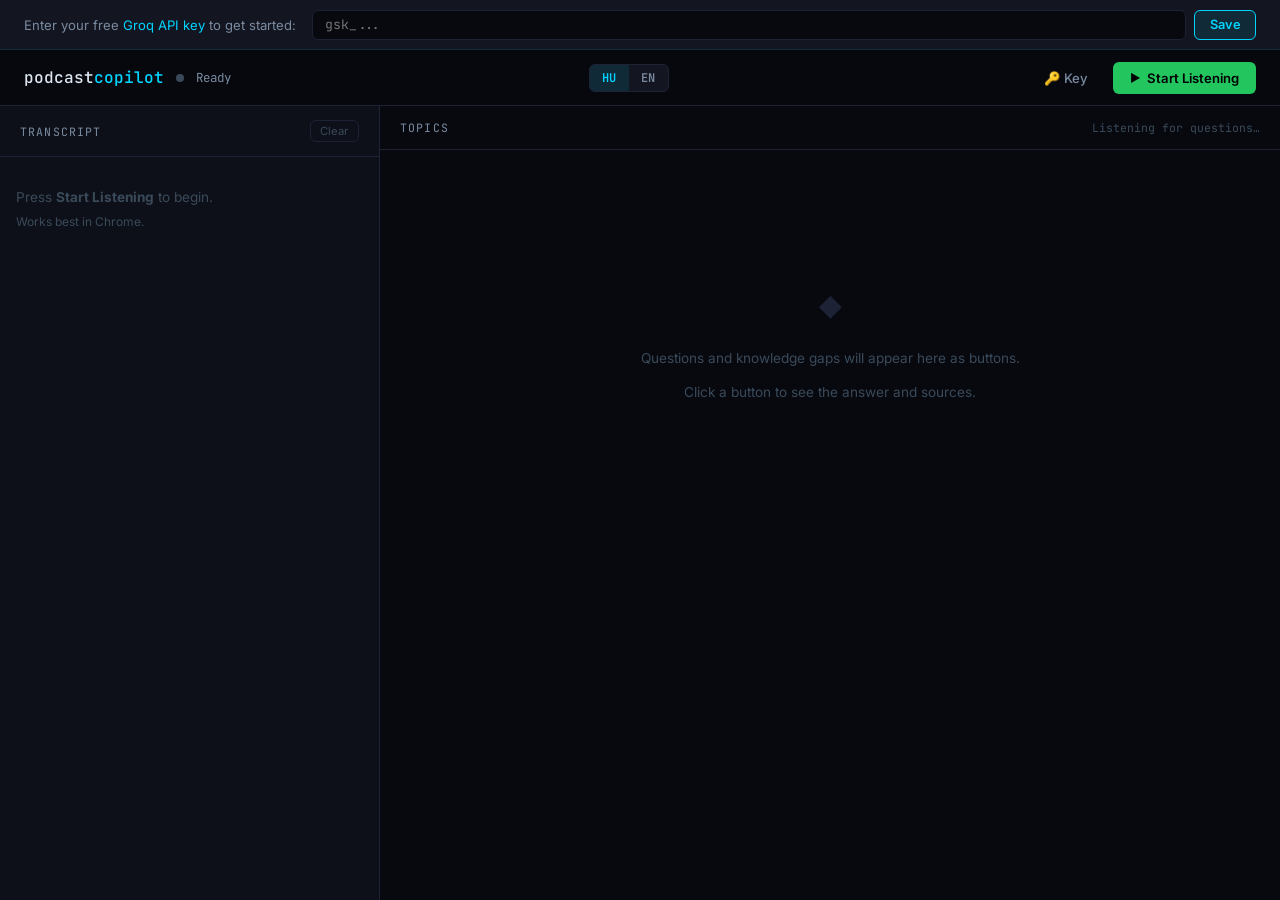
==== PodcastCopilot/index.html @ 1c6a1848 "Add PodcastCopilot app Real-time podcast Q&A assistant using Groq API (free tier). Fully static — no" ====
<!DOCTYPE html>
<html lang="en">
<head>
  <meta charset="UTF-8" />
  <meta name="viewport" content="width=device-width, initial-scale=1.0" />
  <title>PodcastCopilot</title>
  <link rel="stylesheet" href="src/styles.css" />
  <link rel="preconnect" href="https://fonts.googleapis.com" />
  <link href="https://fonts.googleapis.com/css2?family=Inter:wght@300;400;500;600&family=JetBrains+Mono:wght@400;500&display=swap" rel="stylesheet" />
</head>
<body>

  <!-- API KEY SETUP BAR -->
  <div class="setup-bar" id="setup-bar">
    <span class="setup-label">Enter your free <a href="https://console.groq.com/keys" target="_blank" rel="noopener">Groq API key</a> to get started:</span>
    <div class="setup-input-row">
      <input type="password" class="setup-input" id="api-key-input" placeholder="gsk_..." autocomplete="off" />
      <button class="setup-save-btn" id="save-key-btn">Save</button>
    </div>
  </div>

  <!-- HEADER -->
  <header class="header">
    <div class="header-left">
      <span class="logo">podcast<span class="accent">copilot</span></span>
      <div class="status-dot" id="status-dot"></div>
      <span class="status-text" id="status-text">Ready</span>
    </div>
    <div class="header-center">
      <div class="lang-toggle">
        <button class="lang-btn active" data-lang="hu-HU">HU</button>
        <button class="lang-btn" data-lang="en-US">EN</button>
      </div>
    </div>
    <div class="header-right">
      <button class="ctrl-btn key-btn" id="change-key-btn" title="Change API key">&#128273; Key</button>
      <button class="ctrl-btn start-btn" id="start-btn">
        <span class="btn-icon">&#9654;</span> Start Listening
      </button>
      <button class="ctrl-btn stop-btn hidden" id="stop-btn">
        <span class="btn-icon">&#9632;</span> Stop
      </button>
    </div>
  </header>

  <div class="layout">

    <!-- LEFT: Transcript -->
    <aside class="transcript-panel">
      <div class="panel-header">
        <span class="panel-title">Transcript</span>
        <button class="clear-btn" id="clear-transcript">Clear</button>
      </div>

      <!-- Summary of older context -->
      <div class="summary-block hidden" id="summary-block">
        <div class="summary-header">
          <span class="summary-label">&#9654; Earlier context</span>
          <button class="delete-summary-btn" id="delete-summary" title="Delete summary">&#10005;</button>
        </div>
        <p class="summary-text" id="summary-text"></p>
      </div>

      <!-- Live transcript -->
      <div class="transcript-scroll" id="transcript-scroll">
        <div class="transcript-empty" id="transcript-empty">
          Press <strong>Start Listening</strong> to begin.<br/>
          <span class="transcript-hint">Works best in Chrome.</span>
        </div>
        <div id="transcript-lines"></div>
        <div class="interim-line" id="interim-line"></div>
      </div>
    </aside>

    <!-- RIGHT: Topics -->
    <main class="topics-panel">
      <div class="panel-header">
        <span class="panel-title">Topics</span>
        <span class="panel-hint" id="topic-count">Listening for questions…</span>
      </div>

      <div class="topics-empty" id="topics-empty">
        <div class="topics-empty-icon">&#9670;</div>
        <p>Questions and knowledge gaps will appear here as buttons.</p>
        <p>Click a button to see the answer and sources.</p>
      </div>

      <div class="topics-list" id="topics-list"></div>
    </main>

  </div>

  <!-- TOPIC CARD TEMPLATE (hidden) -->
  <template id="topic-card-template">
    <div class="topic-card">
      <div class="topic-card-header">
        <div class="topic-card-meta">
          <span class="topic-card-time"></span>
          <div class="topic-expiry-bar"><div class="topic-expiry-fill"></div></div>
        </div>
        <button class="topic-dismiss" title="Dismiss">&#10005;</button>
      </div>
      <p class="topic-question"></p>
      <div class="topic-answer hidden">
        <div class="topic-answer-text"></div>
        <div class="topic-sources"></div>
      </div>
    </div>
  </template>

  <!-- TOPIC BUTTON TEMPLATE (hidden) -->
  <template id="topic-btn-template">
    <button class="topic-btn">
      <span class="topic-btn-label"></span>
      <span class="topic-btn-dot"></span>
    </button>
  </template>

  <script src="src/app.js"></script>
</body>
</html>
---- PodcastCopilot/src/styles.css ----
/* ================================================
   PodcastCopilot — styles
   ================================================ */

:root {
  --bg:          #07090f;
  --bg-panel:    #0d1018;
  --bg-card:     #131620;
  --bg-card-h:   #181c2a;
  --border:      #1e2235;
  --accent:      #00d4ff;
  --accent-dim:  rgba(0, 212, 255, 0.1);
  --accent-glow: rgba(0, 212, 255, 0.2);
  --green:       #22c55e;
  --green-dim:   rgba(34, 197, 94, 0.12);
  --red:         #ef4444;
  --amber:       #f59e0b;
  --text:        #dde6f0;
  --text-muted:  #7a8ba0;
  --text-dim:    #3a4a5a;
  --font:        'Inter', system-ui, sans-serif;
  --mono:        'JetBrains Mono', monospace;
  --radius:      10px;
  --radius-sm:   6px;
  --transition:  0.2s ease;
}

*, *::before, *::after { box-sizing: border-box; margin: 0; padding: 0; }
html { height: 100%; overflow: hidden; }
body {
  height: 100%;
  overflow: hidden;
  background: var(--bg);
  color: var(--text);
  font-family: var(--font);
  display: flex;
  flex-direction: column;
}

/* ── Setup bar ───────────────────────────────────────────────────────────── */
.setup-bar {
  display: flex;
  align-items: center;
  gap: 1rem;
  padding: 0.6rem 1.5rem;
  background: var(--bg-card);
  border-bottom: 1px solid var(--accent-dim);
  flex-shrink: 0;
  flex-wrap: wrap;
}
.setup-label {
  font-size: 0.82rem;
  color: var(--text-muted);
  white-space: nowrap;
}
.setup-label a {
  color: var(--accent);
  text-decoration: none;
}
.setup-label a:hover { text-decoration: underline; }
.setup-input-row {
  display: flex;
  gap: 0.5rem;
  flex: 1;
  min-width: 260px;
}
.setup-input {
  flex: 1;
  background: var(--bg);
  border: 1px solid var(--border);
  border-radius: var(--radius-sm);
  color: var(--text);
  font-family: var(--mono);
  font-size: 0.82rem;
  padding: 0.35rem 0.75rem;
  outline: none;
  transition: border-color var(--transition);
}
.setup-input:focus { border-color: var(--accent); }
.setup-save-btn {
  background: var(--accent-dim);
  border: 1px solid var(--accent);
  border-radius: var(--radius-sm);
  color: var(--accent);
  font-size: 0.8rem;
  font-weight: 600;
  padding: 0.35rem 0.9rem;
  cursor: pointer;
  transition: all var(--transition);
  font-family: var(--font);
  white-space: nowrap;
}
.setup-save-btn:hover { background: var(--accent); color: #000; }

/* Key button in header */
.key-btn {
  background: transparent;
  border-color: var(--border);
  color: var(--text-muted);
  font-size: 0.75rem;
}
.key-btn:hover { border-color: var(--accent); color: var(--accent); }

/* ── Header ──────────────────────────────────────────────────────────────── */
.header {
  display: flex;
  align-items: center;
  justify-content: space-between;
  padding: 0 1.5rem;
  height: 56px;
  border-bottom: 1px solid var(--border);
  background: rgba(7, 9, 15, 0.9);
  backdrop-filter: blur(12px);
  flex-shrink: 0;
  gap: 1rem;
}
.header-left  { display: flex; align-items: center; gap: 0.75rem; }
.header-center { display: flex; align-items: center; }
.header-right { display: flex; align-items: center; gap: 0.5rem; }

.logo {
  font-family: var(--mono);
  font-size: 1rem;
  font-weight: 500;
  color: var(--text);
}
.logo .accent { color: var(--accent); }

/* Status indicator */
.status-dot {
  width: 8px; height: 8px;
  border-radius: 50%;
  background: var(--text-dim);
  transition: background var(--transition), box-shadow var(--transition);
}
.status-dot.listening {
  background: var(--green);
  box-shadow: 0 0 8px var(--green);
  animation: pulse 2s infinite;
}
.status-dot.analyzing {
  background: var(--amber);
  box-shadow: 0 0 8px var(--amber);
}
@keyframes pulse {
  0%, 100% { opacity: 1; }
  50%       { opacity: 0.5; }
}
.status-text {
  font-size: 0.78rem;
  color: var(--text-muted);
  font-family: var(--mono);
}

/* Language toggle */
.lang-toggle {
  display: flex;
  background: var(--bg-card);
  border: 1px solid var(--border);
  border-radius: var(--radius-sm);
  overflow: hidden;
}
.lang-btn {
  background: none;
  border: none;
  color: var(--text-muted);
  font-size: 0.75rem;
  font-weight: 600;
  font-family: var(--mono);
  padding: 0.3rem 0.75rem;
  cursor: pointer;
  transition: all var(--transition);
  letter-spacing: 0.04em;
}
.lang-btn.active {
  background: var(--accent-dim);
  color: var(--accent);
}
.lang-btn:hover:not(.active) { color: var(--text); }

/* Control buttons */
.ctrl-btn {
  display: inline-flex;
  align-items: center;
  gap: 0.4rem;
  padding: 0.45rem 1rem;
  border-radius: var(--radius-sm);
  font-size: 0.82rem;
  font-weight: 500;
  cursor: pointer;
  border: 1.5px solid transparent;
  transition: all var(--transition);
  font-family: var(--font);
}
.start-btn {
  background: var(--green);
  color: #000;
  font-weight: 600;
}
.start-btn:hover { background: #16a34a; }
.stop-btn {
  background: transparent;
  border-color: var(--red);
  color: var(--red);
}
.stop-btn:hover { background: rgba(239, 68, 68, 0.1); }
.btn-icon { font-size: 0.7rem; }
.hidden { display: none !important; }

/* ── Layout ───────────────────────────────────────────────────────────────── */
.layout {
  display: grid;
  grid-template-columns: 380px 1fr;
  flex: 1;
  overflow: hidden;
}

/* ── Panel headers ────────────────────────────────────────────────────────── */
.panel-header {
  display: flex;
  align-items: center;
  justify-content: space-between;
  padding: 0.85rem 1.25rem;
  border-bottom: 1px solid var(--border);
  flex-shrink: 0;
}
.panel-title {
  font-size: 0.72rem;
  font-family: var(--mono);
  text-transform: uppercase;
  letter-spacing: 0.1em;
  color: var(--text-muted);
}
.panel-hint {
  font-size: 0.72rem;
  color: var(--text-dim);
  font-family: var(--mono);
}
.clear-btn {
  font-size: 0.7rem;
  color: var(--text-dim);
  background: none;
  border: 1px solid var(--border);
  border-radius: var(--radius-sm);
  padding: 0.2rem 0.6rem;
  cursor: pointer;
  transition: all var(--transition);
  font-family: var(--font);
}
.clear-btn:hover { color: var(--red); border-color: var(--red); }

/* ── Transcript panel ─────────────────────────────────────────────────────── */
.transcript-panel {
  display: flex;
  flex-direction: column;
  border-right: 1px solid var(--border);
  background: var(--bg-panel);
  overflow: hidden;
}

/* Summary block */
.summary-block {
  margin: 0.75rem;
  background: var(--bg-card);
  border: 1px solid var(--border);
  border-left: 3px solid var(--accent);
  border-radius: var(--radius);
  overflow: hidden;
  flex-shrink: 0;
}
.summary-header {
  display: flex;
  align-items: center;
  justify-content: space-between;
  padding: 0.5rem 0.75rem;
  border-bottom: 1px solid var(--border);
}
.summary-label {
  font-size: 0.68rem;
  font-family: var(--mono);
  color: var(--accent);
  text-transform: uppercase;
  letter-spacing: 0.08em;
  cursor: pointer;
  user-select: none;
}
.delete-summary-btn {
  background: none;
  border: none;
  color: var(--text-dim);
  font-size: 0.75rem;
  cursor: pointer;
  padding: 0.1rem 0.3rem;
  border-radius: 3px;
  transition: color var(--transition);
}
.delete-summary-btn:hover { color: var(--red); }
.summary-text {
  font-size: 0.82rem;
  color: var(--text-muted);
  line-height: 1.7;
  padding: 0.6rem 0.75rem;
}

/* Transcript scroll area */
.transcript-scroll {
  flex: 1;
  overflow-y: auto;
  padding: 0.75rem;
  scroll-behavior: smooth;
}
.transcript-scroll::-webkit-scrollbar { width: 4px; }
.transcript-scroll::-webkit-scrollbar-track { background: transparent; }
.transcript-scroll::-webkit-scrollbar-thumb { background: var(--border); border-radius: 2px; }

.transcript-empty {
  color: var(--text-dim);
  font-size: 0.85rem;
  line-height: 1.8;
  padding: 1rem 0.25rem;
}
.transcript-hint { font-size: 0.75rem; color: var(--text-dim); }

.transcript-line {
  font-size: 0.875rem;
  color: var(--text-muted);
  line-height: 1.75;
  padding: 0.15rem 0;
  border-left: 2px solid transparent;
  padding-left: 0.6rem;
  transition: color var(--transition);
}
.transcript-line.fresh {
  color: var(--text);
  border-left-color: var(--accent-dim);
}
.interim-line {
  font-size: 0.875rem;
  color: var(--text-dim);
  line-height: 1.75;
  padding: 0.15rem 0.6rem;
  font-style: italic;
  min-height: 1.4rem;
}

/* ── Topics panel ─────────────────────────────────────────────────────────── */
.topics-panel {
  display: flex;
  flex-direction: column;
  overflow: hidden;
  background: var(--bg);
}

.topics-empty {
  flex: 1;
  display: flex;
  flex-direction: column;
  align-items: center;
  justify-content: center;
  gap: 0.6rem;
  color: var(--text-dim);
  font-size: 0.85rem;
  text-align: center;
  padding: 2rem;
  line-height: 1.8;
}
.topics-empty-icon {
  font-size: 1.5rem;
  color: var(--border);
  margin-bottom: 0.5rem;
}

.topics-list {
  flex: 1;
  overflow-y: auto;
  padding: 1rem;
  display: flex;
  flex-direction: column;
  gap: 0.85rem;
}
.topics-list::-webkit-scrollbar { width: 4px; }
.topics-list::-webkit-scrollbar-track { background: transparent; }
.topics-list::-webkit-scrollbar-thumb { background: var(--border); border-radius: 2px; }

/* ── Topic button (collapsed) ─────────────────────────────────────────────── */
.topic-btn {
  display: flex;
  align-items: center;
  justify-content: space-between;
  gap: 0.75rem;
  width: 100%;
  background: var(--bg-card);
  border: 1px solid var(--border);
  border-radius: var(--radius);
  padding: 0.85rem 1.1rem;
  color: var(--text);
  font-size: 0.9rem;
  font-weight: 500;
  cursor: pointer;
  text-align: left;
  transition: all var(--transition);
  font-family: var(--font);
  animation: slide-in 0.3s ease;
}
@keyframes slide-in {
  from { opacity: 0; transform: translateY(-8px); }
  to   { opacity: 1; transform: none; }
}
.topic-btn:hover {
  border-color: rgba(0, 212, 255, 0.3);
  background: var(--bg-card-h);
  transform: translateY(-1px);
}
.topic-btn.expanded {
  display: none;
}
.topic-btn-dot {
  width: 8px; height: 8px;
  border-radius: 50%;
  background: var(--accent);
  flex-shrink: 0;
  box-shadow: 0 0 6px var(--accent);
  animation: pulse 2s infinite;
}

/* ── Topic card (expanded) ────────────────────────────────────────────────── */
.topic-card {
  background: var(--bg-card);
  border: 1px solid var(--border);
  border-top: 2px solid var(--accent);
  border-radius: var(--radius);
  overflow: hidden;
  animation: slide-in 0.3s ease;
}
.topic-card.hidden { display: none; }

.topic-card-header {
  display: flex;
  align-items: center;
  justify-content: space-between;
  padding: 0.65rem 1rem;
  border-bottom: 1px solid var(--border);
  gap: 0.75rem;
}
.topic-card-meta {
  display: flex;
  align-items: center;
  gap: 0.75rem;
  flex: 1;
}
.topic-card-time {
  font-size: 0.68rem;
  font-family: var(--mono);
  color: var(--text-dim);
  white-space: nowrap;
}

/* Expiry progress bar */
.topic-expiry-bar {
  flex: 1;
  height: 3px;
  background: var(--border);
  border-radius: 2px;
  overflow: hidden;
}
.topic-expiry-fill {
  height: 100%;
  background: var(--accent);
  border-radius: 2px;
  transition: width 1s linear, background 1s;
}
.topic-expiry-fill.warning { background: var(--amber); }
.topic-expiry-fill.critical { background: var(--red); }

.topic-dismiss {
  background: none;
  border: none;
  color: var(--text-dim);
  font-size: 0.8rem;
  cursor: pointer;
  padding: 0.2rem 0.4rem;
  border-radius: 3px;
  transition: color var(--transition);
  flex-shrink: 0;
}
.topic-dismiss:hover { color: var(--red); }

.topic-question {
  font-size: 0.875rem;
  font-weight: 500;
  color: var(--text);
  padding: 0.75rem 1rem 0;
  line-height: 1.6;
}

/* Answer section */
.topic-answer {
  padding: 0.75rem 1rem 1rem;
}
.topic-answer-text {
  font-size: 0.845rem;
  color: var(--text-muted);
  line-height: 1.8;
  margin-bottom: 0.85rem;
}
.topic-sources {
  display: flex;
  flex-direction: column;
  gap: 0.4rem;
}
.source-link {
  display: inline-flex;
  align-items: center;
  gap: 0.4rem;
  font-size: 0.78rem;
  color: var(--accent);
  text-decoration: none;
  transition: opacity var(--transition);
  font-family: var(--mono);
}
.source-link:hover { opacity: 0.75; text-decoration: underline; }
.source-link::before { content: "↗"; font-size: 0.7rem; }

/* Topic wrapper holds both the btn and card */
.topic-wrapper {
  display: flex;
  flex-direction: column;
  gap: 0;
}
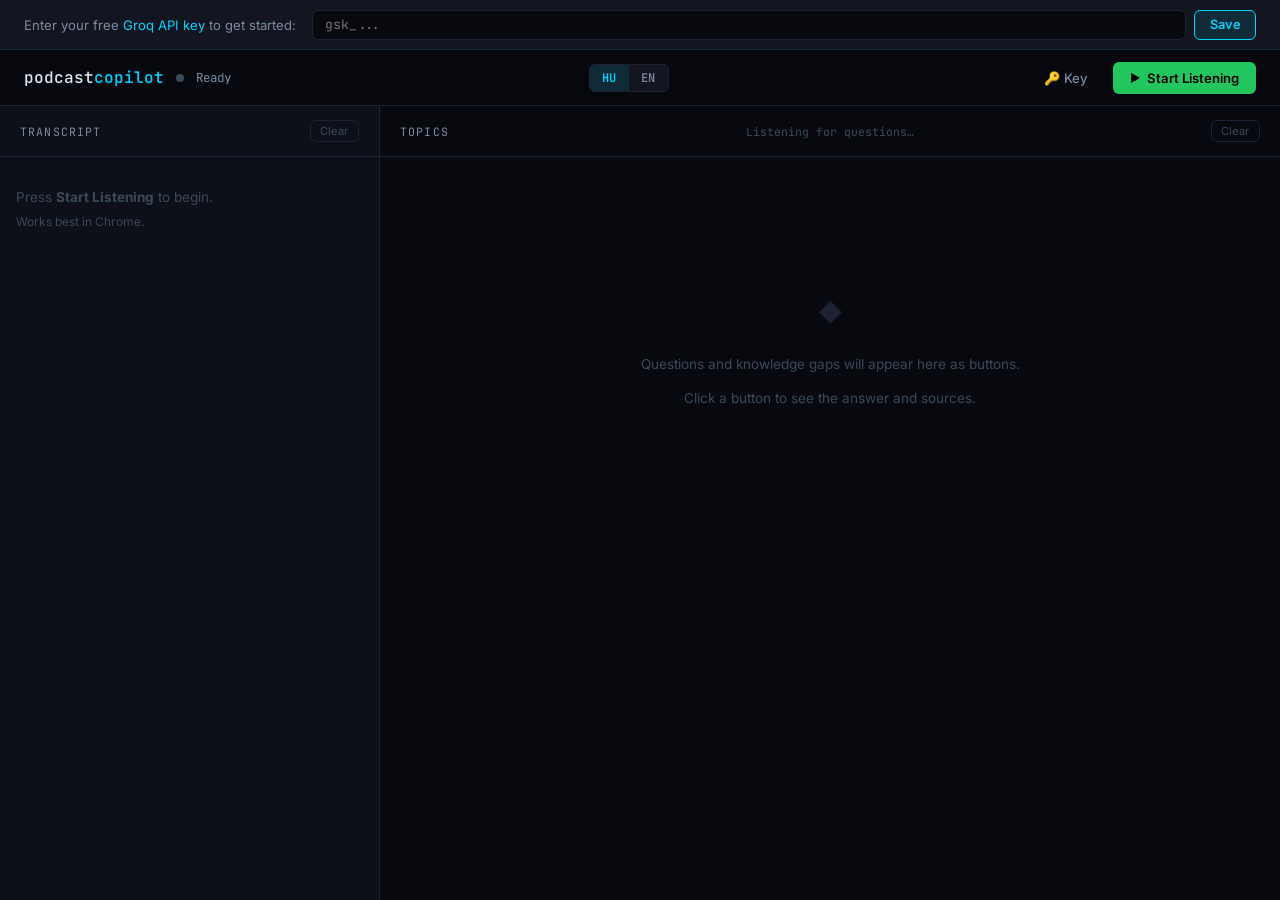
==== commit b2d3f64d: "Add Clear button to Topics panel Co-Authored-By: Claude Sonnet 4.6 <noreply@anthropic.com>" ====
--- a/PodcastCopilot/index.html
+++ b/PodcastCopilot/index.html
@@ -77,6 +77,7 @@
       <div class="panel-header">
         <span class="panel-title">Topics</span>
         <span class="panel-hint" id="topic-count">Listening for questions…</span>
+        <button class="clear-btn" id="clear-topics">Clear</button>
       </div>
 
       <div class="topics-empty" id="topics-empty">
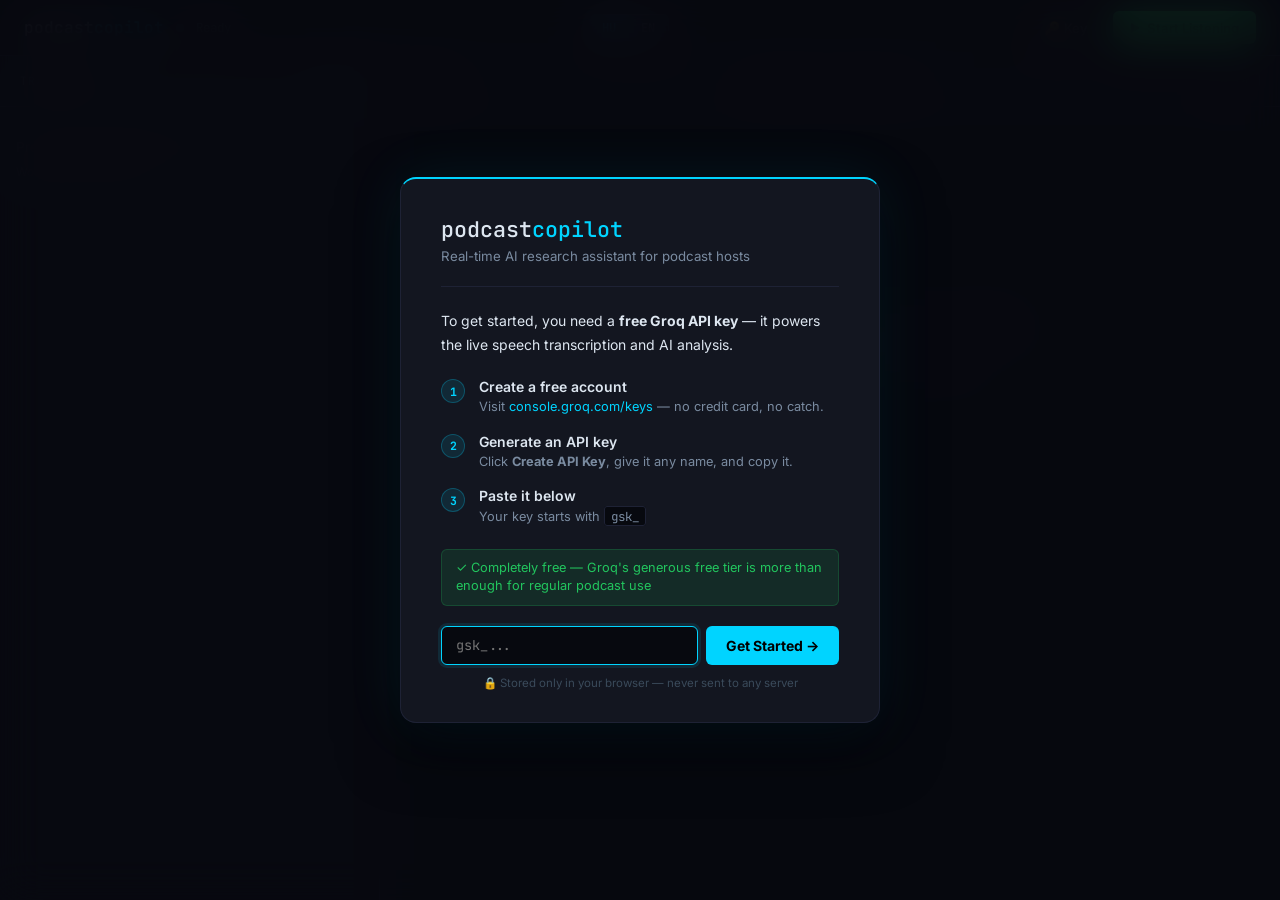
==== commit 15ce9418: "PodcastCopilot: onboarding modal, UI polish, security fixes - Replace thin API key bar with full onb" ====
--- a/PodcastCopilot/index.html
+++ b/PodcastCopilot/index.html
@@ -10,12 +10,48 @@
 </head>
 <body>
 
-  <!-- API KEY SETUP BAR -->
-  <div class="setup-bar" id="setup-bar">
-    <span class="setup-label">Enter your free <a href="https://console.groq.com/keys" target="_blank" rel="noopener">Groq API key</a> to get started:</span>
-    <div class="setup-input-row">
-      <input type="password" class="setup-input" id="api-key-input" placeholder="gsk_..." autocomplete="off" />
-      <button class="setup-save-btn" id="save-key-btn">Save</button>
+  <!-- ONBOARDING OVERLAY -->
+  <div class="onboarding-overlay" id="onboarding-overlay">
+    <div class="onboarding-modal">
+      <button class="onboarding-close hidden" id="onboarding-close" title="Close">&times;</button>
+
+      <div class="onboarding-logo">podcast<span class="accent">copilot</span></div>
+      <p class="onboarding-tagline">Real-time AI research assistant for podcast hosts</p>
+      <div class="onboarding-divider"></div>
+
+      <p class="onboarding-intro">To get started, you need a <strong>free Groq API key</strong> — it powers the live speech transcription and AI analysis.</p>
+
+      <div class="onboarding-steps">
+        <div class="onboarding-step">
+          <span class="step-num">1</span>
+          <div class="step-body">
+            <span class="step-title">Create a free account</span>
+            <span class="step-desc">Visit <a href="https://console.groq.com/keys" target="_blank" rel="noopener">console.groq.com/keys</a> — no credit card, no catch.</span>
+          </div>
+        </div>
+        <div class="onboarding-step">
+          <span class="step-num">2</span>
+          <div class="step-body">
+            <span class="step-title">Generate an API key</span>
+            <span class="step-desc">Click <strong>Create API Key</strong>, give it any name, and copy it.</span>
+          </div>
+        </div>
+        <div class="onboarding-step">
+          <span class="step-num">3</span>
+          <div class="step-body">
+            <span class="step-title">Paste it below</span>
+            <span class="step-desc">Your key starts with <code>gsk_</code></span>
+          </div>
+        </div>
+      </div>
+
+      <div class="free-badge">&#10003; Completely free &mdash; Groq's generous free tier is more than enough for regular podcast use</div>
+
+      <div class="onboarding-input-row">
+        <input type="password" id="api-key-input" class="onboarding-key-input" placeholder="gsk_..." autocomplete="off" spellcheck="false" />
+        <button id="save-key-btn" class="onboarding-save-btn">Get Started &rarr;</button>
+      </div>
+      <p class="onboarding-privacy">&#128274; Stored only in your browser &mdash; never sent to any server</p>
     </div>
   </div>
 
--- a/PodcastCopilot/src/styles.css
+++ b/PodcastCopilot/src/styles.css
@@ -31,66 +31,193 @@
   height: 100%;
   overflow: hidden;
   background: var(--bg);
+  background-image: radial-gradient(ellipse at 50% 0%, rgba(0, 212, 255, 0.05) 0%, transparent 60%);
   color: var(--text);
   font-family: var(--font);
   display: flex;
   flex-direction: column;
 }
 
-/* ── Setup bar ───────────────────────────────────────────────────────────── */
-.setup-bar {
-  display: flex;
-  align-items: center;
+/* ── Onboarding overlay ──────────────────────────────────────────────────── */
+.onboarding-overlay {
+  position: fixed;
+  inset: 0;
+  z-index: 100;
+  background: rgba(7, 9, 15, 0.88);
+  backdrop-filter: blur(20px);
+  display: flex;
+  align-items: center;
+  justify-content: center;
+  padding: 1.5rem;
+}
+.onboarding-overlay.hidden { display: none !important; }
+
+.onboarding-modal {
+  background: var(--bg-card);
+  border: 1px solid var(--border);
+  border-top: 2px solid var(--accent);
+  border-radius: 16px;
+  padding: 2.25rem 2.5rem 2rem;
+  width: 100%;
+  max-width: 480px;
+  position: relative;
+  box-shadow: 0 0 60px rgba(0, 212, 255, 0.08), 0 24px 60px rgba(0, 0, 0, 0.5);
+}
+
+.onboarding-close {
+  position: absolute;
+  top: 1rem;
+  right: 1rem;
+  background: none;
+  border: none;
+  color: var(--text-dim);
+  font-size: 1.2rem;
+  cursor: pointer;
+  padding: 0.2rem 0.5rem;
+  border-radius: 4px;
+  transition: color var(--transition);
+  line-height: 1;
+}
+.onboarding-close:hover { color: var(--text); }
+
+.onboarding-logo {
+  font-family: var(--mono);
+  font-size: 1.35rem;
+  font-weight: 500;
+  color: var(--text);
+  margin-bottom: 0.3rem;
+}
+.onboarding-logo .accent { color: var(--accent); }
+
+.onboarding-tagline {
+  font-size: 0.83rem;
+  color: var(--text-muted);
+  margin-bottom: 1.4rem;
+}
+
+.onboarding-divider {
+  height: 1px;
+  background: var(--border);
+  margin-bottom: 1.4rem;
+}
+
+.onboarding-intro {
+  font-size: 0.875rem;
+  color: var(--text);
+  line-height: 1.65;
+  margin-bottom: 1.4rem;
+}
+
+.onboarding-steps {
+  display: flex;
+  flex-direction: column;
   gap: 1rem;
-  padding: 0.6rem 1.5rem;
-  background: var(--bg-card);
-  border-bottom: 1px solid var(--accent-dim);
+  margin-bottom: 1.4rem;
+}
+.onboarding-step {
+  display: flex;
+  align-items: flex-start;
+  gap: 0.9rem;
+}
+.step-num {
+  width: 24px;
+  height: 24px;
+  border-radius: 50%;
+  background: var(--accent-dim);
+  border: 1px solid rgba(0, 212, 255, 0.25);
+  color: var(--accent);
+  font-size: 0.72rem;
+  font-weight: 700;
+  font-family: var(--mono);
+  display: flex;
+  align-items: center;
+  justify-content: center;
   flex-shrink: 0;
-  flex-wrap: wrap;
-}
-.setup-label {
-  font-size: 0.82rem;
-  color: var(--text-muted);
-  white-space: nowrap;
-}
-.setup-label a {
-  color: var(--accent);
-  text-decoration: none;
-}
-.setup-label a:hover { text-decoration: underline; }
-.setup-input-row {
+  margin-top: 1px;
+}
+.step-body {
+  display: flex;
+  flex-direction: column;
+  gap: 0.15rem;
+}
+.step-title {
+  font-size: 0.875rem;
+  font-weight: 600;
+  color: var(--text);
+}
+.step-desc {
+  font-size: 0.8rem;
+  color: var(--text-muted);
+  line-height: 1.5;
+}
+.step-desc a { color: var(--accent); text-decoration: none; }
+.step-desc a:hover { text-decoration: underline; }
+.step-desc code {
+  font-family: var(--mono);
+  font-size: 0.78rem;
+  background: var(--bg);
+  border: 1px solid var(--border);
+  border-radius: 3px;
+  padding: 0.05rem 0.35rem;
+  color: var(--text-muted);
+}
+
+.free-badge {
+  background: var(--green-dim);
+  border: 1px solid rgba(34, 197, 94, 0.2);
+  border-radius: var(--radius-sm);
+  padding: 0.6rem 0.9rem;
+  font-size: 0.8rem;
+  color: var(--green);
+  line-height: 1.4;
+  margin-bottom: 1.25rem;
+}
+
+.onboarding-input-row {
   display: flex;
   gap: 0.5rem;
-  flex: 1;
-  min-width: 260px;
-}
-.setup-input {
+  margin-bottom: 0.7rem;
+}
+.onboarding-key-input {
   flex: 1;
   background: var(--bg);
   border: 1px solid var(--border);
   border-radius: var(--radius-sm);
   color: var(--text);
   font-family: var(--mono);
-  font-size: 0.82rem;
-  padding: 0.35rem 0.75rem;
+  font-size: 0.85rem;
+  padding: 0.6rem 0.9rem;
   outline: none;
-  transition: border-color var(--transition);
-}
-.setup-input:focus { border-color: var(--accent); }
-.setup-save-btn {
-  background: var(--accent-dim);
-  border: 1px solid var(--accent);
+  transition: border-color var(--transition), box-shadow var(--transition);
+}
+.onboarding-key-input:focus {
+  border-color: var(--accent);
+  box-shadow: 0 0 0 3px var(--accent-dim);
+}
+.onboarding-save-btn {
+  background: var(--accent);
+  border: none;
   border-radius: var(--radius-sm);
-  color: var(--accent);
-  font-size: 0.8rem;
-  font-weight: 600;
-  padding: 0.35rem 0.9rem;
+  color: #000;
+  font-size: 0.875rem;
+  font-weight: 700;
+  padding: 0.6rem 1.25rem;
   cursor: pointer;
   transition: all var(--transition);
   font-family: var(--font);
   white-space: nowrap;
 }
-.setup-save-btn:hover { background: var(--accent); color: #000; }
+.onboarding-save-btn:hover {
+  background: #33ddff;
+  transform: translateY(-1px);
+  box-shadow: 0 4px 14px rgba(0, 212, 255, 0.3);
+}
+
+.onboarding-privacy {
+  font-size: 0.72rem;
+  color: var(--text-dim);
+  text-align: center;
+}
 
 /* Key button in header */
 .key-btn {
@@ -407,9 +534,10 @@
   to   { opacity: 1; transform: none; }
 }
 .topic-btn:hover {
-  border-color: rgba(0, 212, 255, 0.3);
+  border-color: rgba(0, 212, 255, 0.35);
   background: var(--bg-card-h);
   transform: translateY(-1px);
+  box-shadow: 0 4px 16px rgba(0, 0, 0, 0.25);
 }
 .topic-btn.expanded {
   display: none;
@@ -431,6 +559,7 @@
   border-radius: var(--radius);
   overflow: hidden;
   animation: slide-in 0.3s ease;
+  box-shadow: 0 2px 16px rgba(0, 0, 0, 0.3), 0 0 0 0 var(--accent-glow);
 }
 .topic-card.hidden { display: none; }
 
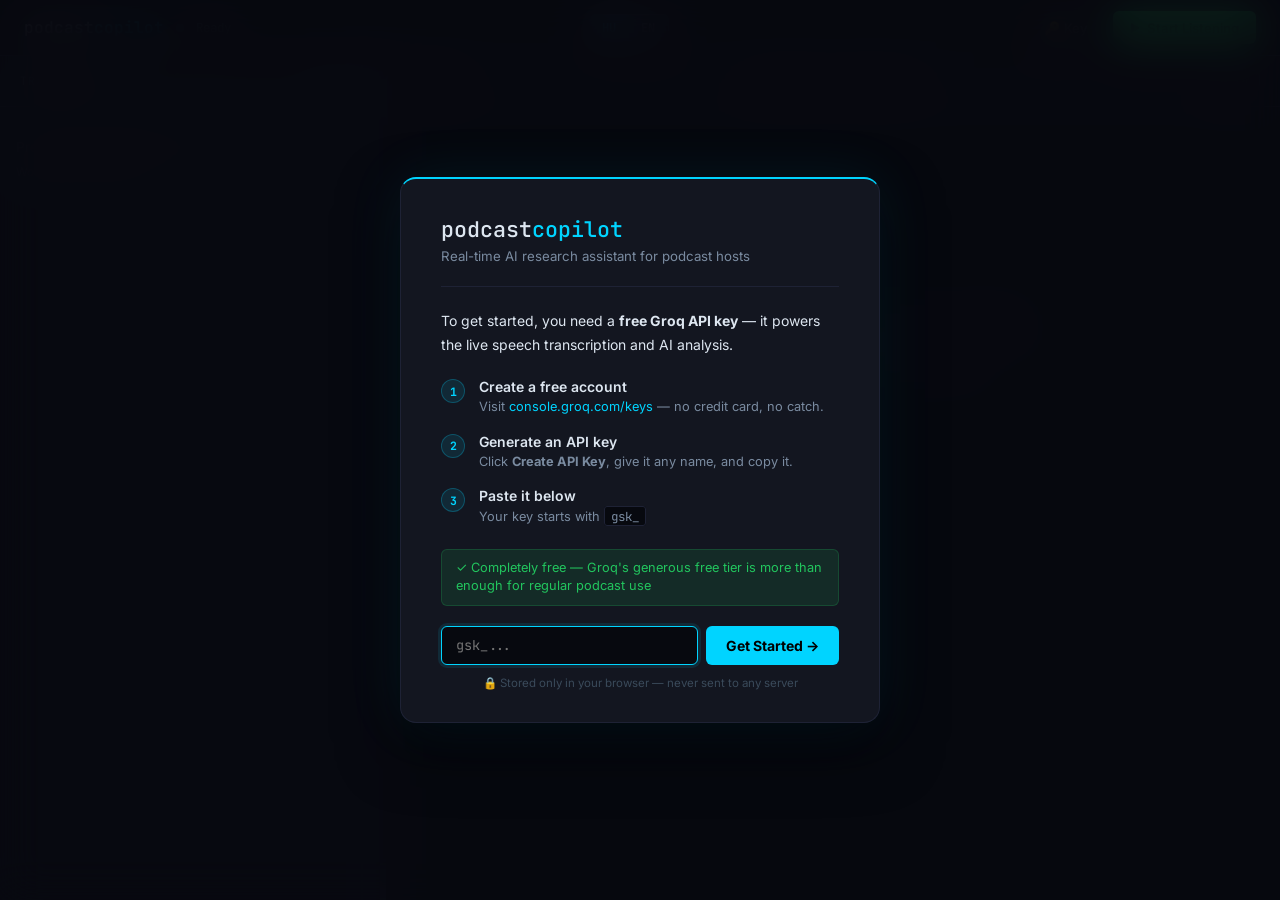
==== commit c28fd710: "PodcastCopilot: resizable transcript panel + smarter topic dedup - Drag the handle between panels to" ====
--- a/PodcastCopilot/index.html
+++ b/PodcastCopilot/index.html
@@ -108,6 +108,9 @@
       </div>
     </aside>
 
+    <!-- RESIZE HANDLE -->
+    <div class="resize-handle" id="resize-handle"></div>
+
     <!-- RIGHT: Topics -->
     <main class="topics-panel">
       <div class="panel-header">
--- a/PodcastCopilot/src/styles.css
+++ b/PodcastCopilot/src/styles.css
@@ -337,9 +337,26 @@
 /* ── Layout ───────────────────────────────────────────────────────────────── */
 .layout {
   display: grid;
-  grid-template-columns: 380px 1fr;
+  grid-template-columns: 380px 6px 1fr;
   flex: 1;
   overflow: hidden;
+}
+
+/* ── Resize handle ────────────────────────────────────────────────────────── */
+.resize-handle {
+  background: var(--border);
+  cursor: col-resize;
+  transition: background var(--transition);
+  position: relative;
+}
+.resize-handle:hover,
+.resize-handle.dragging {
+  background: var(--accent);
+}
+.resize-handle::after {
+  content: "";
+  position: absolute;
+  inset: 0 -4px;
 }
 
 /* ── Panel headers ────────────────────────────────────────────────────────── */
@@ -380,9 +397,9 @@
 .transcript-panel {
   display: flex;
   flex-direction: column;
-  border-right: 1px solid var(--border);
   background: var(--bg-panel);
   overflow: hidden;
+  min-width: 180px;
 }
 
 /* Summary block */
@@ -656,3 +673,14 @@
   flex-direction: column;
   gap: 0;
 }
+
+/* Bump animation — plays when a duplicate topic is detected */
+@keyframes bump {
+  0%   { transform: none; box-shadow: none; }
+  35%  { transform: translateY(-3px); box-shadow: 0 6px 20px rgba(0, 212, 255, 0.25); }
+  100% { transform: none; box-shadow: none; }
+}
+.topic-btn.bump {
+  animation: bump 0.5s ease;
+  border-color: rgba(0, 212, 255, 0.55) !important;
+}
